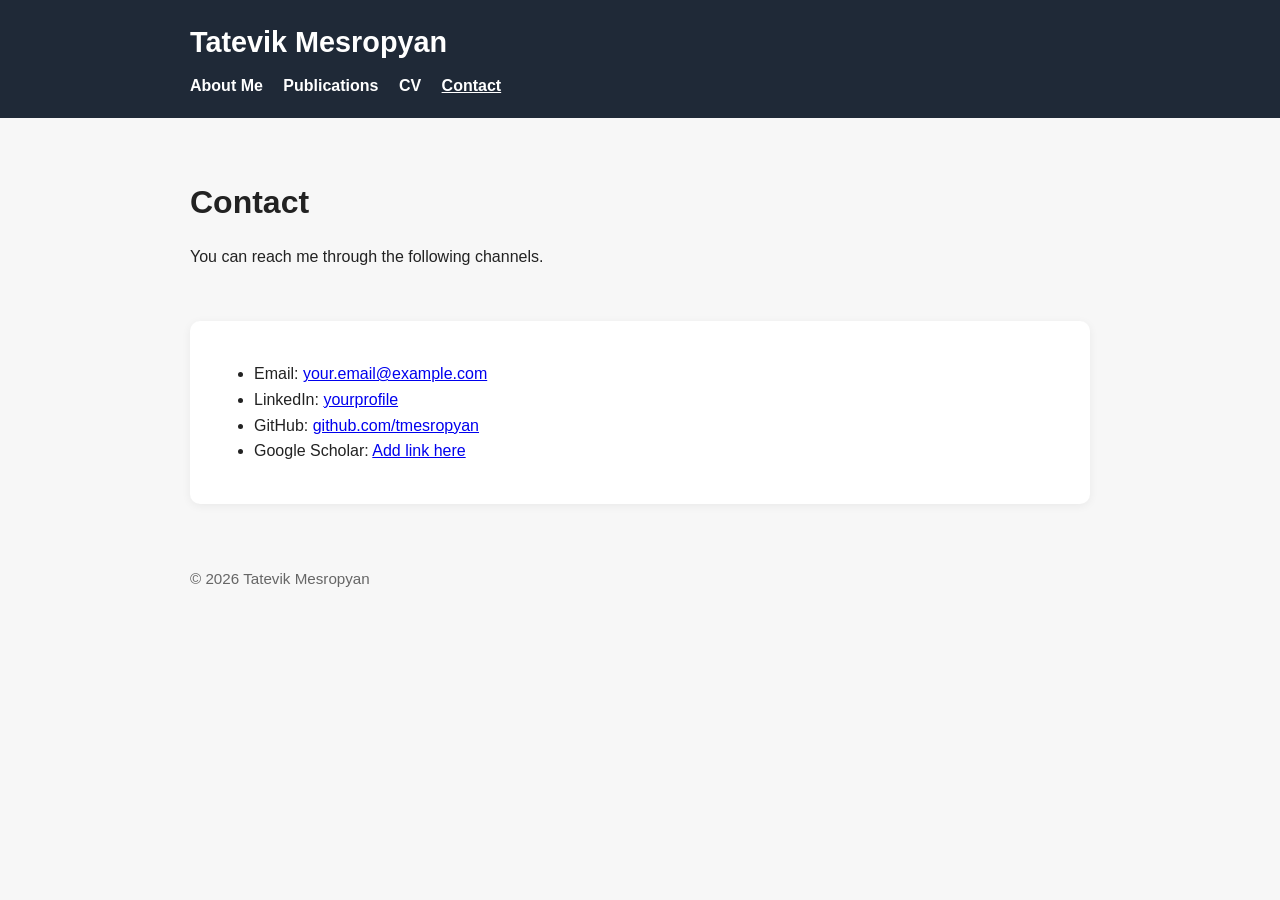
==== contact.html @ a98f88f6 "added first draft" ====
<!DOCTYPE html>
<html lang="en">
<head>
  <meta charset="UTF-8" />
  <meta name="viewport" content="width=device-width, initial-scale=1.0" />
  <title>Contact | Tatevik Mesropyan</title>
  <link rel="stylesheet" href="style.css" />
</head>
<body>
  <header class="site-header">
    <div class="container">
      <h1>Tatevik Mesropyan</h1>
      <nav>
        <a href="index.html">About Me</a>
        <a href="publications.html">Publications</a>
        <a href="cv.html">CV</a>
        <a href="contact.html" class="active">Contact</a>
      </nav>
    </div>
  </header>

  <main class="container">
    <section class="hero">
      <h2>Contact</h2>
      <p>You can reach me through the following channels.</p>
    </section>

    <section class="card">
      <ul>
        <li>Email: <a href="mailto:your.email@example.com">your.email@example.com</a></li>
        <li>LinkedIn: <a href="https://www.linkedin.com/in/yourprofile/">yourprofile</a></li>
        <li>GitHub: <a href="https://github.com/tmesropyan">github.com/tmesropyan</a></li>
        <li>Google Scholar: <a href="#">Add link here</a></li>
      </ul>
    </section>
  </main>

  <footer class="site-footer">
    <div class="container">
      <p>© 2026 Tatevik Mesropyan</p>
    </div>
  </footer>
</body>
</html>
---- style.css ----
* {
  box-sizing: border-box;
}

body {
  margin: 0;
  font-family: Arial, Helvetica, sans-serif;
  line-height: 1.6;
  background: #f7f7f7;
  color: #222;
}

.container {
  width: min(900px, 90%);
  margin: 0 auto;
}

.site-header {
  background: #1f2937;
  color: white;
  padding: 1.2rem 0;
}

.site-header h1 {
  margin: 0 0 0.5rem 0;
  font-size: 1.8rem;
}

nav a {
  color: white;
  text-decoration: none;
  margin-right: 1rem;
  font-weight: 600;
}

nav a:hover,
nav a.active {
  text-decoration: underline;
}

.hero {
  padding: 2rem 0 1rem 0;
}

.hero h2 {
  margin-bottom: 0.5rem;
  font-size: 2rem;
}

.card {
  background: white;
  padding: 1.5rem;
  margin: 1.25rem 0;
  border-radius: 10px;
  box-shadow: 0 2px 10px rgba(0, 0, 0, 0.06);
}

.card h3 {
  margin-top: 0;
}

.pub-list li {
  margin-bottom: 1rem;
}

.site-footer {
  margin-top: 2rem;
  padding: 1rem 0 2rem 0;
  color: #666;
  font-size: 0.95rem;
}
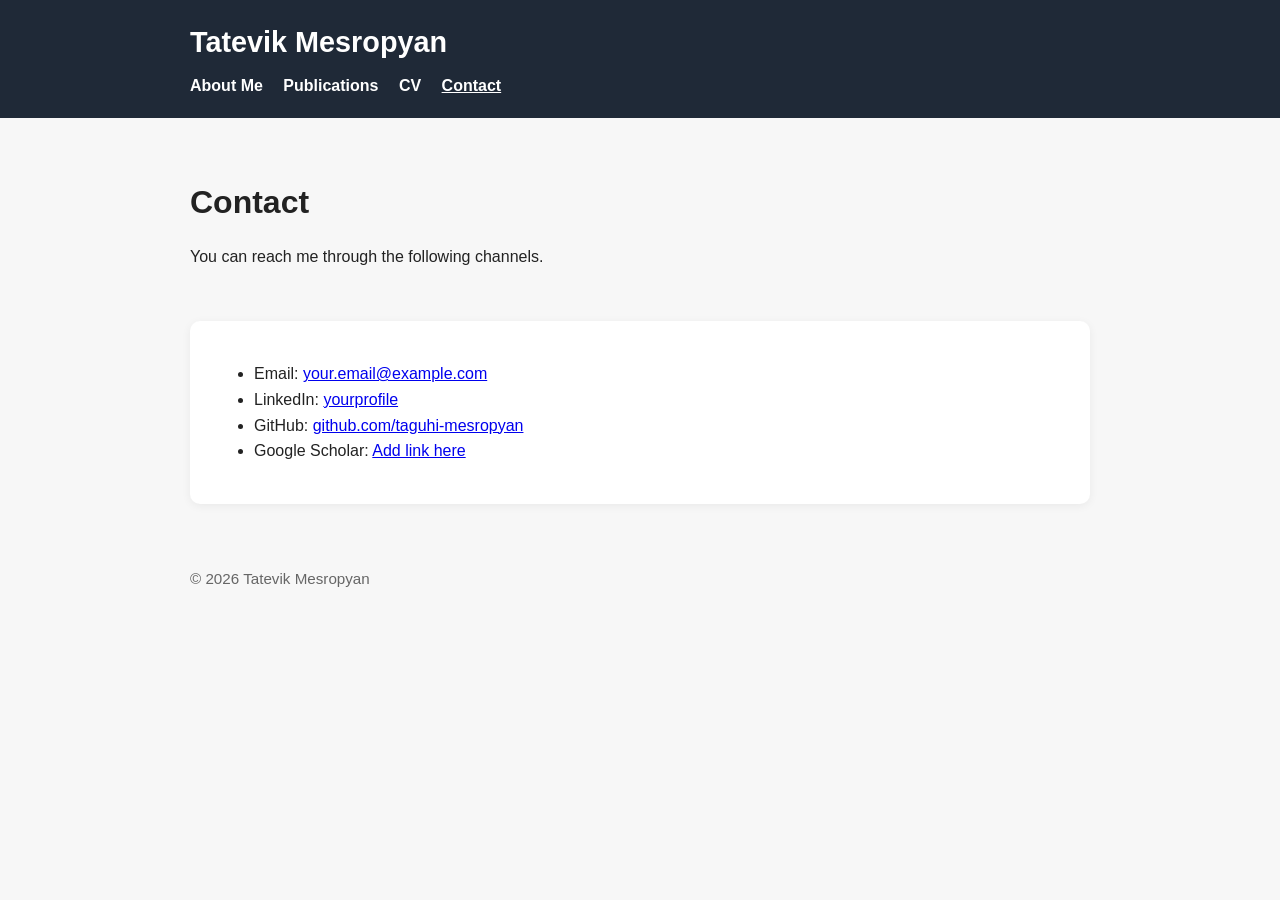
==== commit 5394f1b3: "fixed the name" ====
--- a/contact.html
+++ b/contact.html
@@ -29,7 +29,7 @@
       <ul>
         <li>Email: <a href="mailto:your.email@example.com">your.email@example.com</a></li>
         <li>LinkedIn: <a href="https://www.linkedin.com/in/yourprofile/">yourprofile</a></li>
-        <li>GitHub: <a href="https://github.com/tmesropyan">github.com/tmesropyan</a></li>
+        <li>GitHub: <a href="https://github.com/taguhi-mesropyan">github.com/taguhi-mesropyan</a></li>
         <li>Google Scholar: <a href="#">Add link here</a></li>
       </ul>
     </section>
